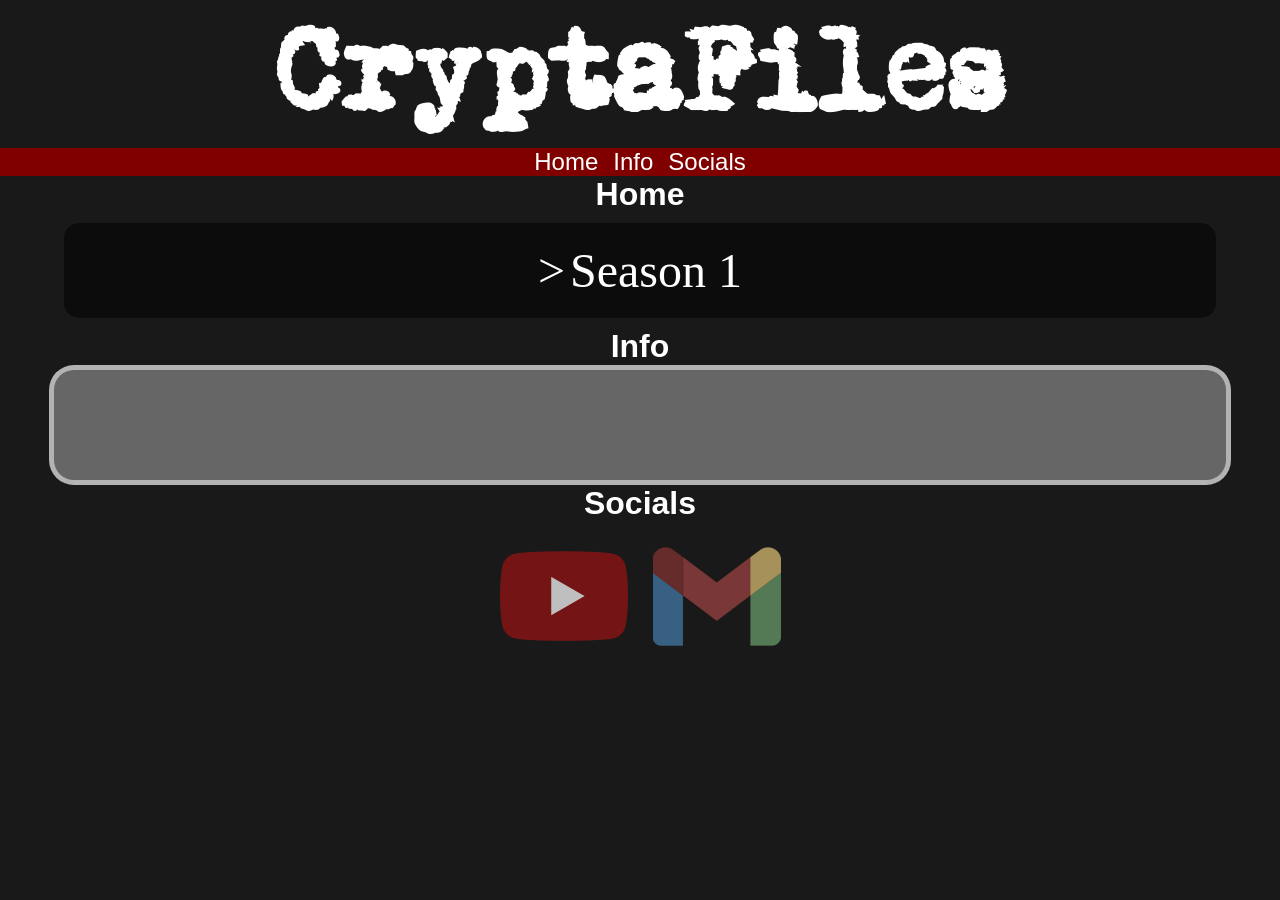
==== index.html @ 5d64108e "version 0.1" ====
<!DOCTYPE html>
<html lang="en">
<head>
    <meta charset="UTF-8">
    <meta name="viewport" content="width=device-width, initial-scale=1.0">
    <link rel="shortcut icon" href="files/images/icon.png" type="image/x-icon">
    <link rel="stylesheet" href="style.css">
    <title>CryptaFiles</title>
</head>
<body>
    <div class="website-box"></div>
    <h1 class="name click-title">
        <div class="letters">
            <p class="first-letter">C</p>
            <p>rypta</p>
            <p class="first-letter">F</p>
            <p>iles</p>
        </div>
    </h1>
    <header>
        <a>Home</a>
        <a>Info</a>
        <!-- <a>Behind the Scenes</a> -->
        <a>Socials</a>
    </header>
    <main>
        <h1>Home</h1>
        <div class="home page-section">
            <div class="first-season season contained">
                <div class="season-text">
                    <p class="arrow">></p><p>Season 1</p>
                </div>
                <div class="episodes">
                    <div class="first-ep episode"></div>
                    <div class="second-ep "></div>
                    <div class="third-ep "></div>
                    <div class="four-ep"></div>
                </div>
            </div>
            <!-- <iframe class="embed-video" width="560" height="315" src="https://www.youtube.com/embed/qnNy6u4nyhI?si=i7VPvz5yFvQF5oFB" title="YouTube video player" frameborder="0" allow="accelerometer; autoplay; clipboard-write; encrypted-media; gyroscope; picture-in-picture; web-share" referrerpolicy="strict-origin-when-cross-origin" allowfullscreen></iframe> -->
        </div>
        <h1>Info</h1>
        <div class="info page-section page-style">

        </div>
        <!-- <h1>Behind the Scenes</h1>
        <div class="behind-the-scenes page-section page-style"> -->

        </div>
        <h1>Socials</h1>
        <div class="socials page-section">
            <a class="social-icon youtube" href="https://www.youtube.com/@CryptaFilesOfficial" target="_blank"></a>
            <a class="social-icon gmail" href="mailto:cryptafilesofficial@gmail.com" target="_blank"></a>
        </div>
    </main>
    <script src="script.js"></script>
</body>
</html>
---- style.css ----
:root{
    --background: rgba(25, 25, 25, 1);
    --nav: rgba(128, 0, 0, 1)
}

/* FONTS */

@font-face {
    font-family: Typewriter;
    src: url(files/fonts/typewriter.ttf);
}

/* HEAD */

*{
    margin: 0;
    padding: 0;
}

body{
    font-family: Arial;
    color: white;
    /* background: url(files/images/background.png); */
    background-color: var(--background);
    background-size: 100vw 100vh;
    max-width: 100vw;
    min-height: 100vh;
}

/* BODY */

.page-section{
    display: flex;
    margin: auto;
    width: 90vw;
    min-height: 10vh;
    padding: 10px;
}

.page-style{
    background: rgba(128, 128, 128, 0.75);
    border: 5px solid rgba(255, 255, 255, 0.5);
    border-radius: 25px;
}

h1{
    text-align: center;
}

/* WEBSITE BOX (for color flash) */

.website-box{
    display: none;
    position: absolute;
    width: 100vw;
    height: 100vh;
}

/* TITLE */

.name{
    display: flex;
    justify-content: center;
}

.name .letters{
    display: flex;
    font-family: Typewriter;
    transition: transform 0.25s;
    color: white;
    user-select: none;
    font-size: 8vw;
    justify-content: space-evenly;
    margin: 1vw;
}

.name .letters *{
    transition: color 0.25s
}

.click-title .letters:hover{
    transform: scale(1.1);
    cursor: pointer;
}

.click-title .letters:hover > .first-letter{
    color: red;
}

/* HEADER */

header{
    display: flex;
    background: var(--nav);
    justify-content: center;
    text-align: center;
    flex-direction: row;
    font-size: 24px;
    gap: 15px;
}

/* HOME */

.home{
    display: flex;
    flex-direction: column;
}

.season{
    display: flex;
    background: rgba(0, 0, 0, 0.5);
    transition: height 0.35s;
    flex-direction: column;
    overflow: hidden;
    border-radius: 15px;
    padding: 10px;
}

.season-text{
    display: flex;
    justify-content: center;
    font-family: roboto;
    user-select: none;
    display: flex;
    flex-direction: row;
    gap: 5px;
    font-size: 48px;
    margin: 10px;
    align-content: center;
}

.season-text .arrow{
    transition: transform 0.25s;
}

.season-text:hover{
    cursor: pointer;
}

.episodes{
    display: flex;
    position: relative;
    justify-content: center;
    align-items: center;
    overflow: hidden;
}

.first-ep{
    background: url(files/images/one/1.png);
    background-size: 100% 100%;
}

.second-ep{
    background: url(files/images/one/2.png);
    background-size: 100% 100%;
}

.third-ep{
    background: url(files/images/one/3.png);
    background-size: 100% 100%;
}

.four-ep{
    background: url(files/images/one/4.png);
    background-size: 100% 100%;
}

.episodes div{
    transition: 0.125s filter, 0.125s transform;
    filter: brightness(0.75);
    width: 300px;
    height: 700px;
    margin: 0 10px;
}

.episodes div:hover{
    filter: brightness(1.25);
    transform: scale(0.85) skew(0deg, 5deg);
    cursor: pointer;
}

/* SOCIALS */

.socials{
    justify-content: center;
    flex-direction: row;
    gap: 25px;
}

.social-icon{
    width: 128px;
    height: 128px;
    transition: 0.25s filter, 0.25s rotate;
    filter: saturate(0.5) brightness(0.75);
}

.social-icon:hover{
    filter: saturate(1) brightness(1);
    rotate: 5deg;
}

.youtube{
    background: url(files/images/socials/youtube.png);
    background-size: 100% 100%;
}

.gmail{
    background: url(files/images/socials/gmail.png);
    background-size: 100% 100%;
}

@media only screen and (max-width: 425px){
    header{
        flex-direction: column;
    }
}
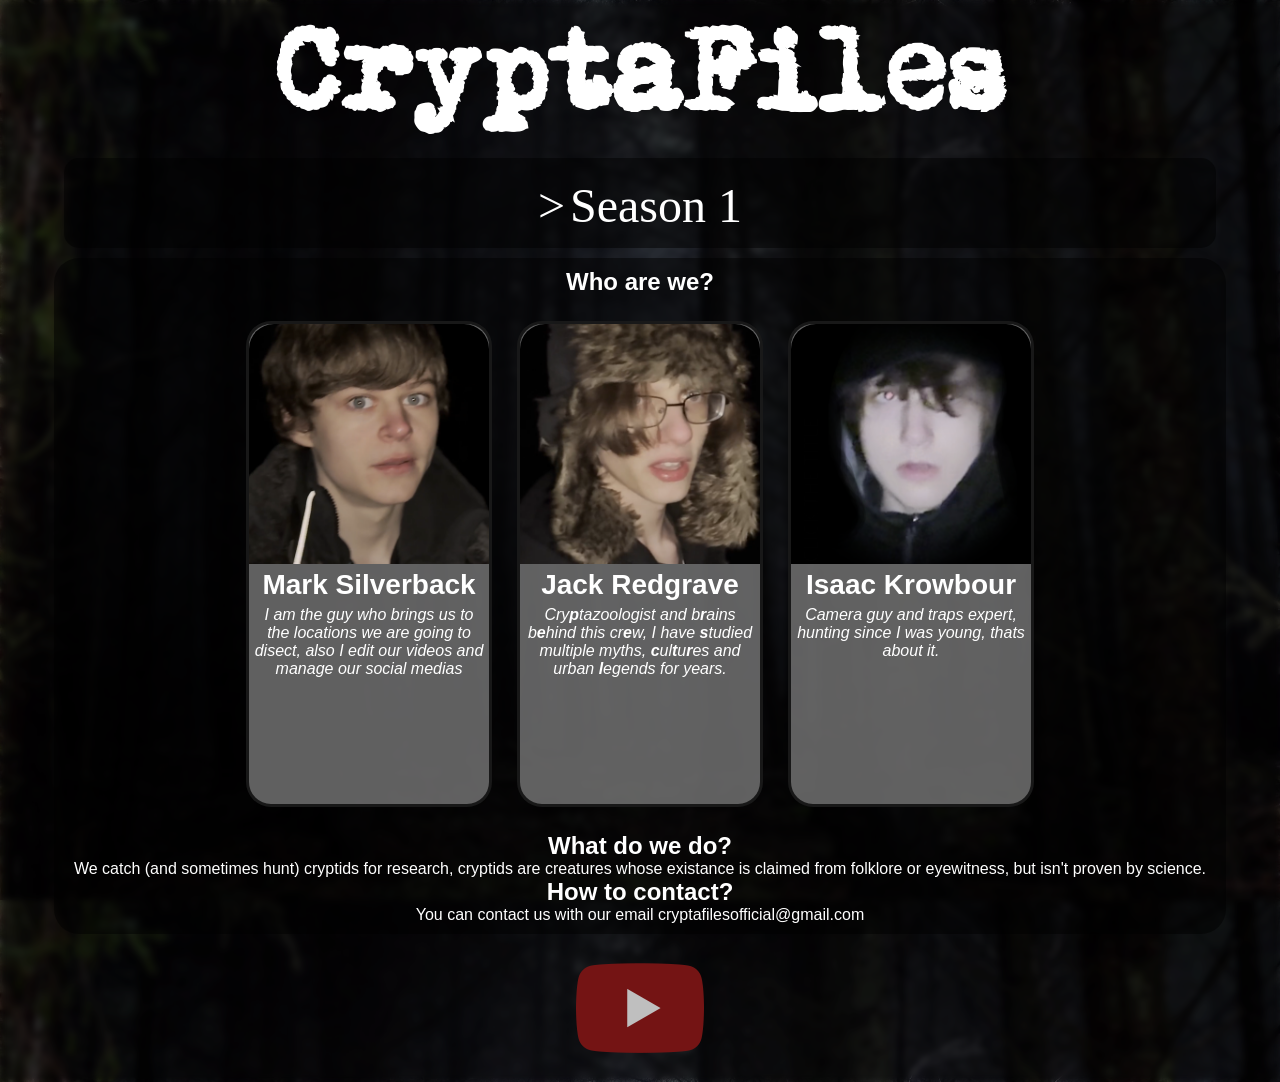
==== commit aaf24613: "version 0.2" ====
--- a/index.html
+++ b/index.html
@@ -9,48 +9,56 @@
 </head>
 <body>
     <div class="website-box"></div>
-    <h1 class="name click-title">
-        <div class="letters">
-            <p class="first-letter">C</p>
-            <p>rypta</p>
-            <p class="first-letter">F</p>
-            <p>iles</p>
-        </div>
-    </h1>
-    <header>
-        <a>Home</a>
-        <a>Info</a>
-        <!-- <a>Behind the Scenes</a> -->
-        <a>Socials</a>
-    </header>
+    <div class="flashlight"></div>
+    <a href="pages/possesion.html" target="_blank" class="easter-egg">Cras mihi multam infligent.</a>
     <main>
-        <h1>Home</h1>
+        <h1 class="name">
+            <div class="letters">
+                <p class="first-letter">C</p>
+                <p>rypta</p>
+                <p class="first-letter">F</p>
+                <p>iles</p>
+            </div>
+        </h1>
         <div class="home page-section">
             <div class="first-season season contained">
                 <div class="season-text">
                     <p class="arrow">></p><p>Season 1</p>
                 </div>
                 <div class="episodes">
-                    <div class="first-ep episode"></div>
-                    <div class="second-ep "></div>
+                    <div class="first-ep"></div>
+                    <div class="second-ep"></div>
                     <div class="third-ep "></div>
                     <div class="four-ep"></div>
                 </div>
             </div>
-            <!-- <iframe class="embed-video" width="560" height="315" src="https://www.youtube.com/embed/qnNy6u4nyhI?si=i7VPvz5yFvQF5oFB" title="YouTube video player" frameborder="0" allow="accelerometer; autoplay; clipboard-write; encrypted-media; gyroscope; picture-in-picture; web-share" referrerpolicy="strict-origin-when-cross-origin" allowfullscreen></iframe> -->
         </div>
-        <h1>Info</h1>
         <div class="info page-section page-style">
-
+            <h2>Who are we?</h2>
+            <div class="info-cards">
+                <div class="card mark">
+                    <div class="image"></div>
+                    <p class="card-title">Mark Silverback</p>
+                    <p class="card-text">I am the guy who brings us to the locations we are going to disect, also I edit our videos and manage our social medias</p>
+                </div>
+                <div class="card jack">
+                    <div class="image"></div>
+                    <p class="card-title">Jack Redgrave</p>
+                    <p class="card-text">Cry<b>p</b>tazoologist and b<b>r</b>ains b<b>e</b>hind this cr<b>e</b>w, I have <b>s</b>tudied multiple myths, <b>c</b>ul<b>t</b>u<b>r</b>es and urban <b>l</b>egends for years.</p>
+                </div>
+                <div class="card isaac">
+                    <div class="image"></div>
+                    <p class="card-title">Isaac Krowbour</p>
+                    <p class="card-text">Camera guy and traps expert, hunting since I was young, thats about it.</p>
+                </div>
+            </div>
+            <h2>What do we do?</h2>
+            <p>We catch (and sometimes hunt) cryptids for research, cryptids are creatures whose existance is claimed from folklore or eyewitness, but isn't proven by science.</p>
+            <h2>How to contact?</h2>
+            <p>You can contact us with our email <a href="mailto:cryptafilesofficial@gmail.com" target="_blank">cryptafilesofficial@gmail.com</a></p>
         </div>
-        <!-- <h1>Behind the Scenes</h1>
-        <div class="behind-the-scenes page-section page-style"> -->
-
-        </div>
-        <h1>Socials</h1>
         <div class="socials page-section">
             <a class="social-icon youtube" href="https://www.youtube.com/@CryptaFilesOfficial" target="_blank"></a>
-            <a class="social-icon gmail" href="mailto:cryptafilesofficial@gmail.com" target="_blank"></a>
         </div>
     </main>
     <script src="script.js"></script>
--- a/style.css
+++ b/style.css
@@ -20,14 +20,32 @@
 body{
     font-family: Arial;
     color: white;
-    /* background: url(files/images/background.png); */
-    background-color: var(--background);
+    background: url(files/images/background.png);
     background-size: 100vw 100vh;
-    max-width: 100vw;
+    max-width: 100%;
     min-height: 100vh;
 }
 
 /* BODY */
+
+h1{
+    text-align: center;
+}
+
+i{
+    color: rgb(200, 0, 0);
+}
+
+a{
+    text-decoration: none;
+    color: white;
+}
+
+main{
+    backdrop-filter: blur(0.25vmax) brightness(50%);
+    z-index: 0;
+    min-height: 100vh;
+}
 
 .page-section{
     display: flex;
@@ -38,13 +56,8 @@
 }
 
 .page-style{
-    background: rgba(128, 128, 128, 0.75);
-    border: 5px solid rgba(255, 255, 255, 0.5);
+    background: rgba(0, 0, 0, 0.5);
     border-radius: 25px;
-}
-
-h1{
-    text-align: center;
 }
 
 /* WEBSITE BOX (for color flash) */
@@ -52,8 +65,43 @@
 .website-box{
     display: none;
     position: absolute;
-    width: 100vw;
+    width: 100%;
     height: 100vh;
+    z-index: 1;
+}
+
+/* FLASHLIGHT (EASTER EGG) */
+
+.flashlight{
+    display: none;
+    width: 200px;
+    height: 200px;
+    background: rgba(255, 255, 255, 0.1);
+    z-index: 1;
+    border-radius: 10vmax;
+    backdrop-filter: brightness(1000%) saturate(200%);
+    overflow: hidden;
+    position: fixed;
+    top: 0;
+    left: 0;
+}
+
+.easter-egg{
+    display: none;
+    position: absolute;
+    width: 10vmax;
+    height: 5vmax;
+    color: black;
+    z-index: 2;
+    text-align: center;
+    align-content: center;
+    font-family: Typewriter;
+    top: 0%;
+    right: 0%;
+}
+
+.easter-egg:hover{
+    cursor: pointer;
 }
 
 /* TITLE */
@@ -95,8 +143,9 @@
     justify-content: center;
     text-align: center;
     flex-direction: row;
-    font-size: 24px;
+    font-size: 32px;
     gap: 15px;
+    margin: 16px;
 }
 
 /* HOME */
@@ -179,6 +228,66 @@
     cursor: pointer;
 }
 
+/* INFO */
+
+.info{
+    display: flex;
+    flex-direction: column;
+    text-align: center;
+}
+
+.info-cards{
+    padding: 25px;
+    display: flex;
+    justify-content: center;
+    gap: 25px;
+    flex-wrap: wrap;
+}
+
+.card{
+    position: relative;
+    width: 240px;
+    height: 480px;
+    background: rgba(128, 128, 128, 0.75);
+    border: 3px solid rgba(0, 0, 0, 0.75);
+    border-radius: 25px;
+}
+
+.image{
+    width: 100%;
+    height: 50%;
+    border-top-left-radius: 25px;
+    border-top-right-radius: 25px;
+}
+
+.card-title{
+    font-weight: bold;
+    font-size: 28px;
+    text-align: center;
+    margin: 5px;
+}
+
+.card-text{
+    word-wrap: break-word;
+    font-style: italic;
+    margin: 5px;
+}
+
+.mark .image{
+    background: url(files/images/cast/mark.png);
+    background-size: 100% 100%;
+}
+
+.jack .image{
+    background: url(files/images/cast/jack.png);
+    background-size: 100% 100%;
+}
+
+.isaac .image{
+    background: url(files/images/cast/isaac.png);
+    background-size: 100% 100%;
+}
+
 /* SOCIALS */
 
 .socials{
@@ -213,4 +322,12 @@
     header{
         flex-direction: column;
     }
+}
+
+@media only screen and (max-width: 660px){
+    .episodes{
+        height: 2800px;
+        flex-direction: column;
+        gap: 5px;
+    }
 }
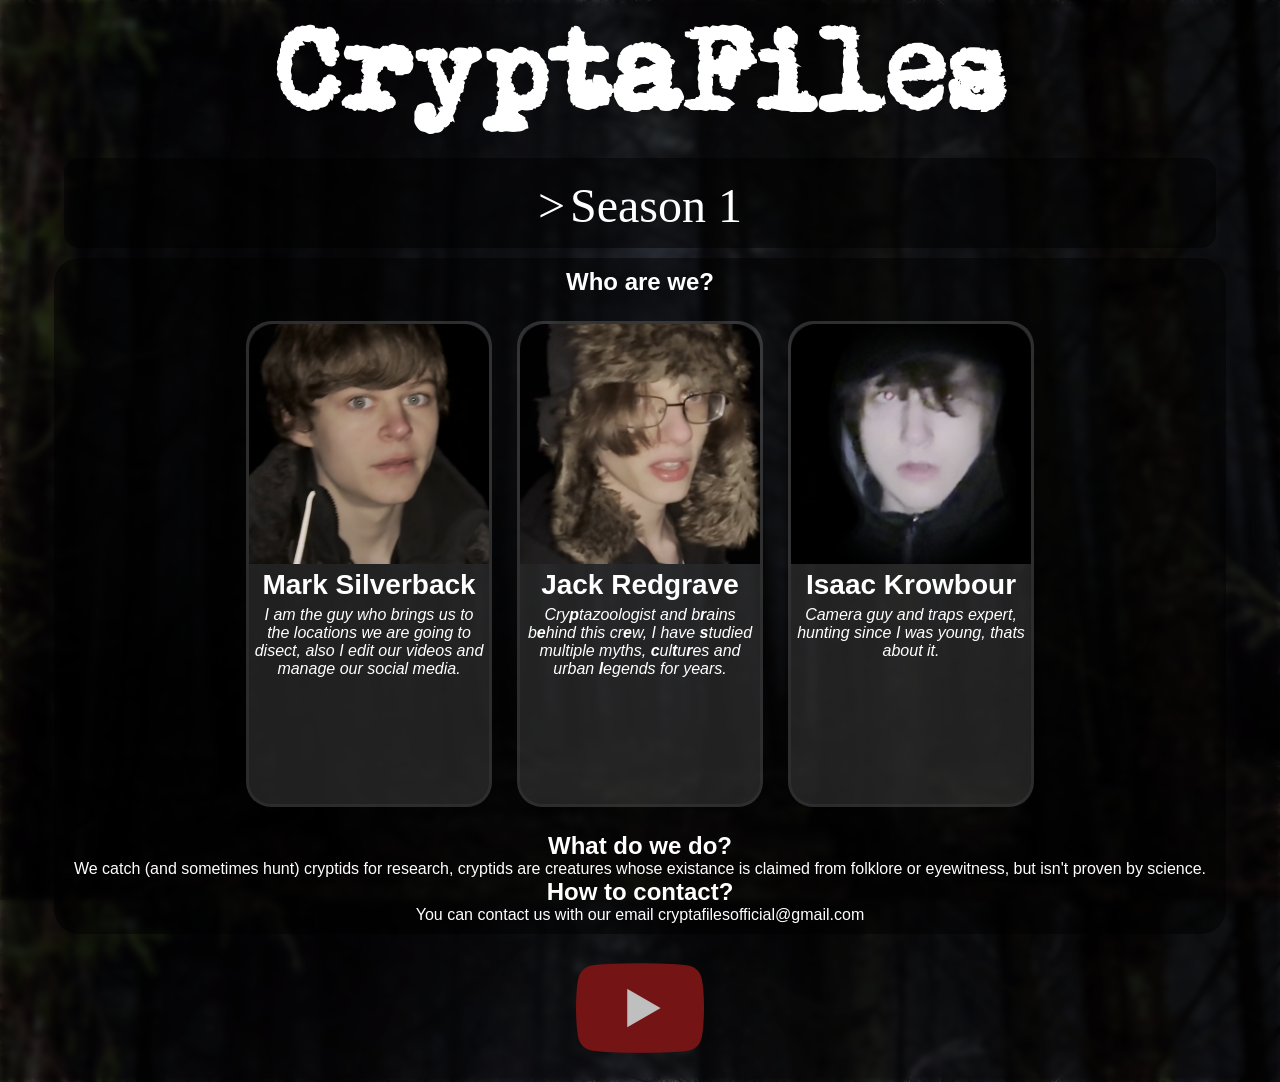
==== commit 1715d287: "version 0.3" ====
--- a/index.html
+++ b/index.html
@@ -3,7 +3,7 @@
 <head>
     <meta charset="UTF-8">
     <meta name="viewport" content="width=device-width, initial-scale=1.0">
-    <link rel="shortcut icon" href="files/images/icon.png" type="image/x-icon">
+    <link rel="shortcut icon" href="files/images/icons/icon.png" type="image/x-icon">
     <link rel="stylesheet" href="style.css">
     <title>CryptaFiles</title>
 </head>
@@ -26,10 +26,10 @@
                     <p class="arrow">></p><p>Season 1</p>
                 </div>
                 <div class="episodes">
-                    <div class="first-ep"></div>
-                    <div class="second-ep"></div>
-                    <div class="third-ep "></div>
-                    <div class="four-ep"></div>
+                    <div class="first-ep episode"></div>
+                    <div class="second-ep episode"></div>
+                    <div class="third-ep episode"></div>
+                    <div class="four-ep episode"></div>
                 </div>
             </div>
         </div>
@@ -39,7 +39,7 @@
                 <div class="card mark">
                     <div class="image"></div>
                     <p class="card-title">Mark Silverback</p>
-                    <p class="card-text">I am the guy who brings us to the locations we are going to disect, also I edit our videos and manage our social medias</p>
+                    <p class="card-text">I am the guy who brings us to the locations we are going to disect, also I edit our videos and manage our social media.</p>
                 </div>
                 <div class="card jack">
                     <div class="image"></div>
--- a/style.css
+++ b/style.css
@@ -24,6 +24,7 @@
     background-size: 100vw 100vh;
     max-width: 100%;
     min-height: 100vh;
+    overflow-x: hidden;
 }
 
 /* BODY */
@@ -135,19 +136,6 @@
     color: red;
 }
 
-/* HEADER */
-
-header{
-    display: flex;
-    background: var(--nav);
-    justify-content: center;
-    text-align: center;
-    flex-direction: row;
-    font-size: 32px;
-    gap: 15px;
-    margin: 16px;
-}
-
 /* HOME */
 
 .home{
@@ -248,8 +236,8 @@
     position: relative;
     width: 240px;
     height: 480px;
-    background: rgba(128, 128, 128, 0.75);
-    border: 3px solid rgba(0, 0, 0, 0.75);
+    background: rgba(128, 128, 128, 0.25);
+    border: 3px solid rgba(255, 255, 255, 0.05);
     border-radius: 25px;
 }
 
@@ -311,17 +299,6 @@
 .youtube{
     background: url(files/images/socials/youtube.png);
     background-size: 100% 100%;
-}
-
-.gmail{
-    background: url(files/images/socials/gmail.png);
-    background-size: 100% 100%;
-}
-
-@media only screen and (max-width: 425px){
-    header{
-        flex-direction: column;
-    }
 }
 
 @media only screen and (max-width: 660px){
